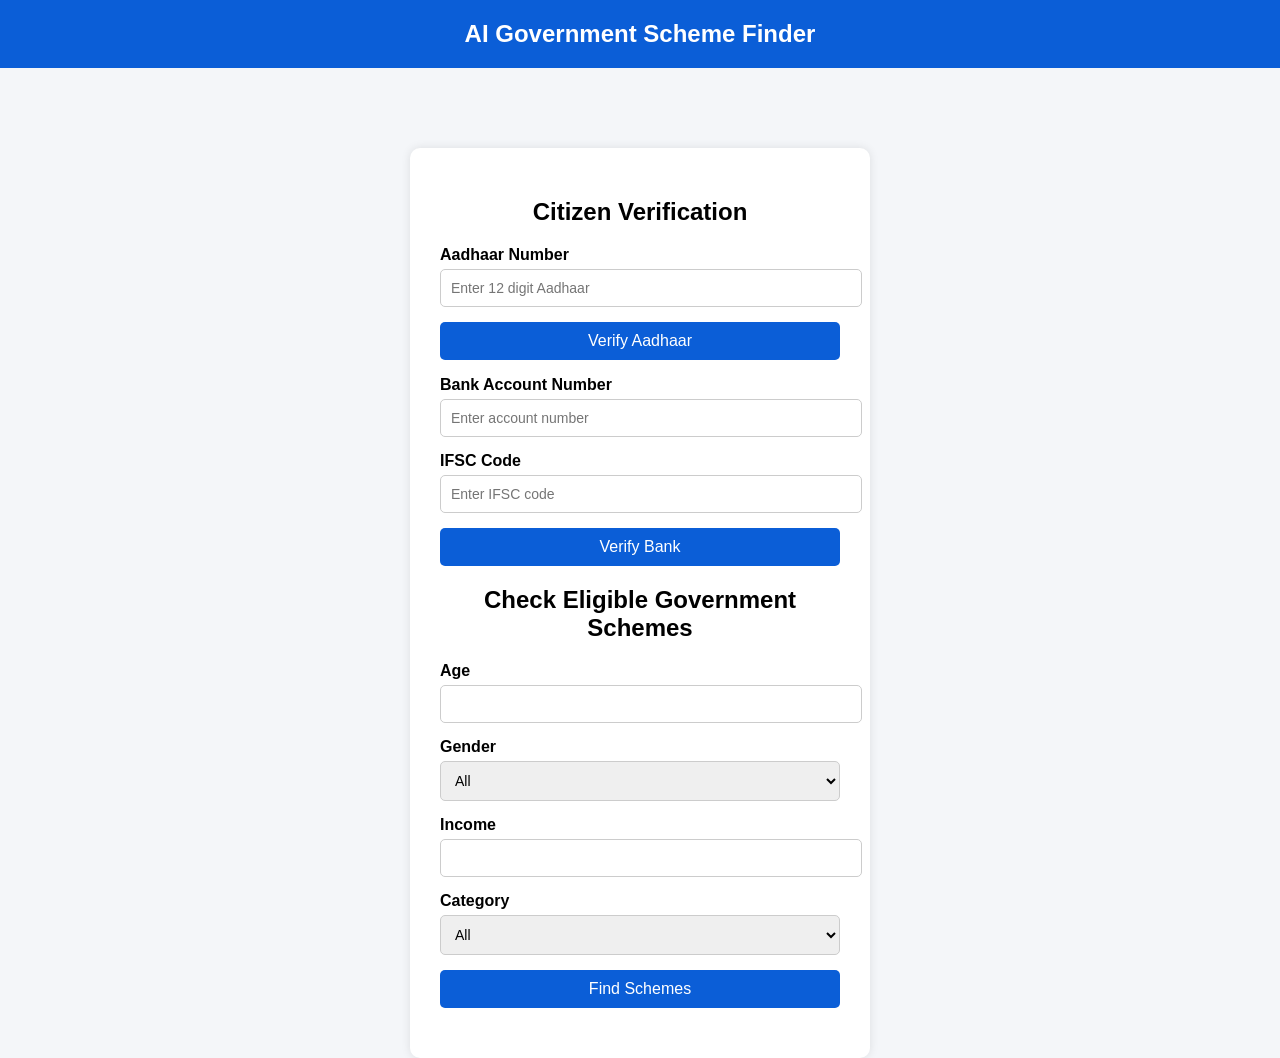
==== index.html @ da3d7cf3 "Initial project commit" ====
<!DOCTYPE html>
<html>
<head>
<title>AI Government Scheme Finder</title>
<link rel="stylesheet" href="style.css">
</head>

<body>

<header>
AI Government Scheme Finder
</header>

<div class="container">

<h2>Citizen Verification</h2>

<label>Aadhaar Number</label>
<input type="text" id="aadhaar" placeholder="Enter 12 digit Aadhaar">

<button onclick="verifyAadhaar()">Verify Aadhaar</button>

<p id="aadhaarStatus"></p>


<label>Bank Account Number</label>
<input type="text" id="bank" placeholder="Enter account number">

<label>IFSC Code</label>
<input type="text" id="ifsc" placeholder="Enter IFSC code">

<button onclick="verifyBank()">Verify Bank</button>

<p id="bankStatus"></p>


<h2>Check Eligible Government Schemes</h2>

<label>Age</label>
<input type="number" id="age">

<label>Gender</label>
<select id="gender">
<option value="all">All</option>
<option value="male">Male</option>
<option value="female">Female</option>
</select>

<label>Income</label>
<input type="number" id="income">

<label>Category</label>
<select id="category">
<option value="all">All</option>
<option value="farmer">Farmer</option>
<option value="student">Student</option>
<option value="woman">Woman</option>
<option value="senior">Senior Citizen</option>
<option value="unemployed">Unemployed</option>
<option value="poor">BPL</option>
</select>

<button onclick="findSchemes()">Find Schemes</button>

<div id="results"></div>

</div>

<script src="script.js"></script>

</body>
</html>
---- style.css ----
body{
font-family: Arial, sans-serif;
background-color:#f4f6f9;
margin:0;
padding:0;
}

header{
background-color:#0b5ed7;
color:white;
text-align:center;
padding:20px;
font-size:24px;
font-weight:bold;
}

.container{
width:400px;
margin:auto;
margin-top:80px;
background:white;
padding:30px;
border-radius:10px;
box-shadow:0px 0px 10px rgba(0,0,0,0.1);
}

h2{
text-align:center;
}

label{
display:block;
margin-top:15px;
font-weight:bold;
}

input,select{
width:100%;
padding:10px;
margin-top:5px;
border:1px solid #ccc;
border-radius:5px;
font-size:14px;
}

button{
margin-top:15px;
padding:10px;
width:100%;
background:#0b5ed7;
color:white;
border:none;
border-radius:5px;
font-size:16px;
cursor:pointer;
}

button:hover{
background:#084298;
}

a{
display:block;
margin-top:10px;
text-align:center;
}

#results{
margin-top:20px;
}

.scheme{
background:#e9f3ff;
padding:15px;
margin-top:10px;
border-left:5px solid #0b5ed7;
border-radius:5px;
}
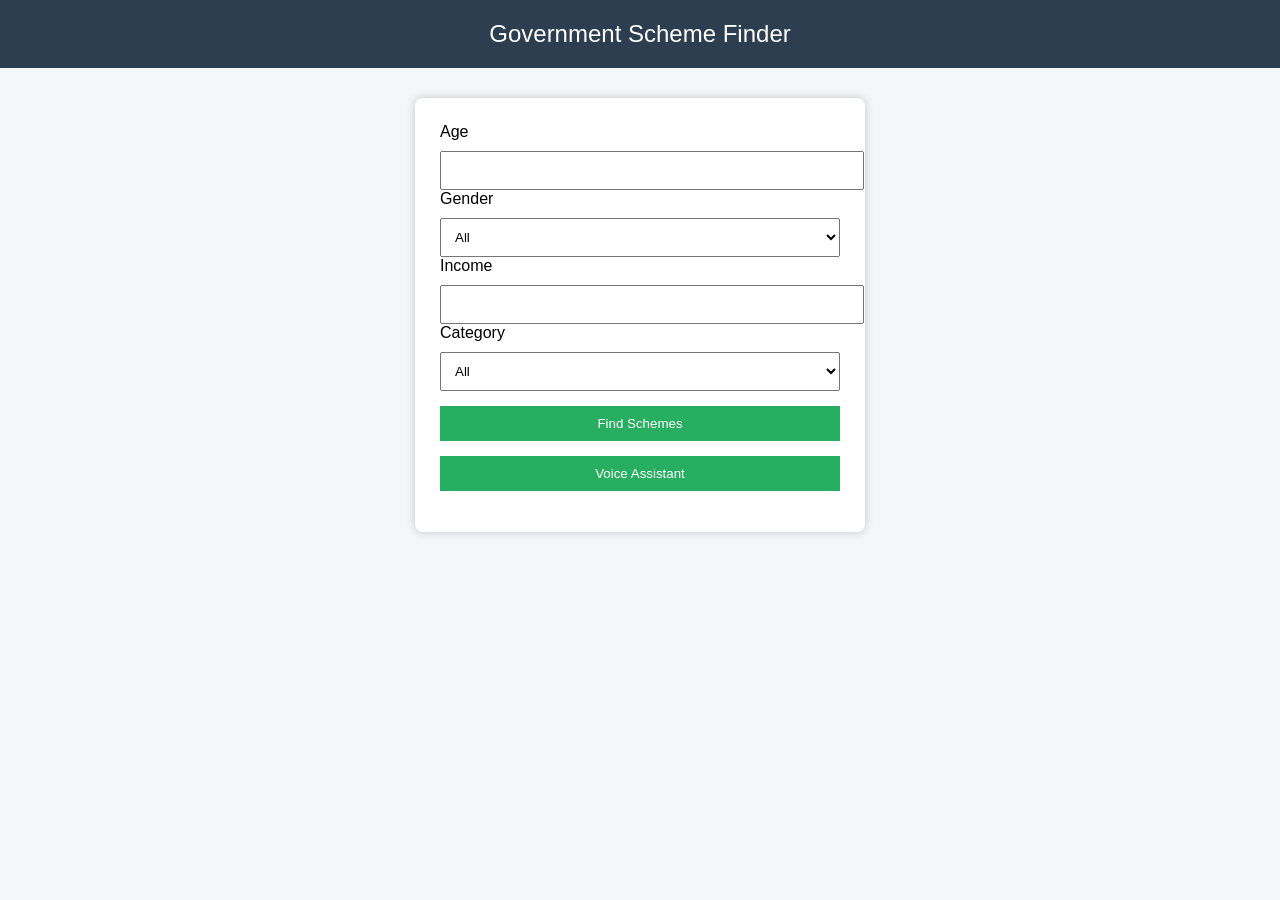
==== commit 54cdefb6: "second" ====
--- a/index.html
+++ b/index.html
@@ -1,66 +1,46 @@
 <!DOCTYPE html>
 <html>
 <head>
-<title>AI Government Scheme Finder</title>
+<title>Government Scheme Finder</title>
 <link rel="stylesheet" href="style.css">
 </head>
 
-<body>
+<body onload="applyLanguage()">
 
-<header>
-AI Government Scheme Finder
-</header>
+<header id="title">Government Scheme Finder</header>
 
 <div class="container">
 
-<h2>Citizen Verification</h2>
-
-<label>Aadhaar Number</label>
-<input type="text" id="aadhaar" placeholder="Enter 12 digit Aadhaar">
-
-<button onclick="verifyAadhaar()">Verify Aadhaar</button>
-
-<p id="aadhaarStatus"></p>
-
-
-<label>Bank Account Number</label>
-<input type="text" id="bank" placeholder="Enter account number">
-
-<label>IFSC Code</label>
-<input type="text" id="ifsc" placeholder="Enter IFSC code">
-
-<button onclick="verifyBank()">Verify Bank</button>
-
-<p id="bankStatus"></p>
-
-
-<h2>Check Eligible Government Schemes</h2>
-
-<label>Age</label>
+<label id="ageLabel">Age</label>
 <input type="number" id="age">
 
-<label>Gender</label>
+<label id="genderLabel">Gender</label>
 <select id="gender">
 <option value="all">All</option>
 <option value="male">Male</option>
 <option value="female">Female</option>
+<option value="other">Other</option>
 </select>
 
-<label>Income</label>
+<label id="incomeLabel">Income</label>
 <input type="number" id="income">
 
-<label>Category</label>
+<label id="categoryLabel">Category</label>
 <select id="category">
 <option value="all">All</option>
+<option value="student">Student</option>
 <option value="farmer">Farmer</option>
-<option value="student">Student</option>
-<option value="woman">Woman</option>
 <option value="senior">Senior Citizen</option>
-<option value="unemployed">Unemployed</option>
-<option value="poor">BPL</option>
+<option value="women">Women</option>
+<option value="orphan">Orphan</option>
+<option value="pwd">PWD</option>
 </select>
 
-<button onclick="findSchemes()">Find Schemes</button>
+<button id="findBtn" onclick="findSchemes()">Find Schemes</button>
+
+<button id="voiceBtn" onclick="startVoice()">Voice Assistant</button>
+
+<p id="voiceText"></p>
 
 <div id="results"></div>
 
--- a/style.css
+++ b/style.css
@@ -1,78 +1,51 @@
+
 body{
-font-family: Arial, sans-serif;
-background-color:#f4f6f9;
+font-family:Arial;
+background:#f4f6f9;
 margin:0;
-padding:0;
 }
 
 header{
-background-color:#0b5ed7;
+background:#2c3e50;
 color:white;
 text-align:center;
 padding:20px;
 font-size:24px;
-font-weight:bold;
 }
 
 .container{
 width:400px;
 margin:auto;
-margin-top:80px;
+margin-top:30px;
 background:white;
-padding:30px;
-border-radius:10px;
-box-shadow:0px 0px 10px rgba(0,0,0,0.1);
-}
-
-h2{
-text-align:center;
-}
-
-label{
-display:block;
-margin-top:15px;
-font-weight:bold;
+padding:25px;
+border-radius:8px;
+box-shadow:0px 0px 10px rgba(0,0,0,0.2);
 }
 
 input,select{
 width:100%;
 padding:10px;
-margin-top:5px;
-border:1px solid #ccc;
-border-radius:5px;
-font-size:14px;
+margin-top:10px;
 }
 
 button{
+width:100%;
+padding:10px;
 margin-top:15px;
-padding:10px;
-width:100%;
-background:#0b5ed7;
+background:#27ae60;
 color:white;
 border:none;
-border-radius:5px;
-font-size:16px;
 cursor:pointer;
 }
 
 button:hover{
-background:#084298;
-}
-
-a{
-display:block;
-margin-top:10px;
-text-align:center;
-}
-
-#results{
-margin-top:20px;
+background:#1e8449;
 }
 
 .scheme{
-background:#e9f3ff;
-padding:15px;
+background:#d6eaf8;
+padding:10px;
 margin-top:10px;
-border-left:5px solid #0b5ed7;
-border-radius:5px;
-}+}
+
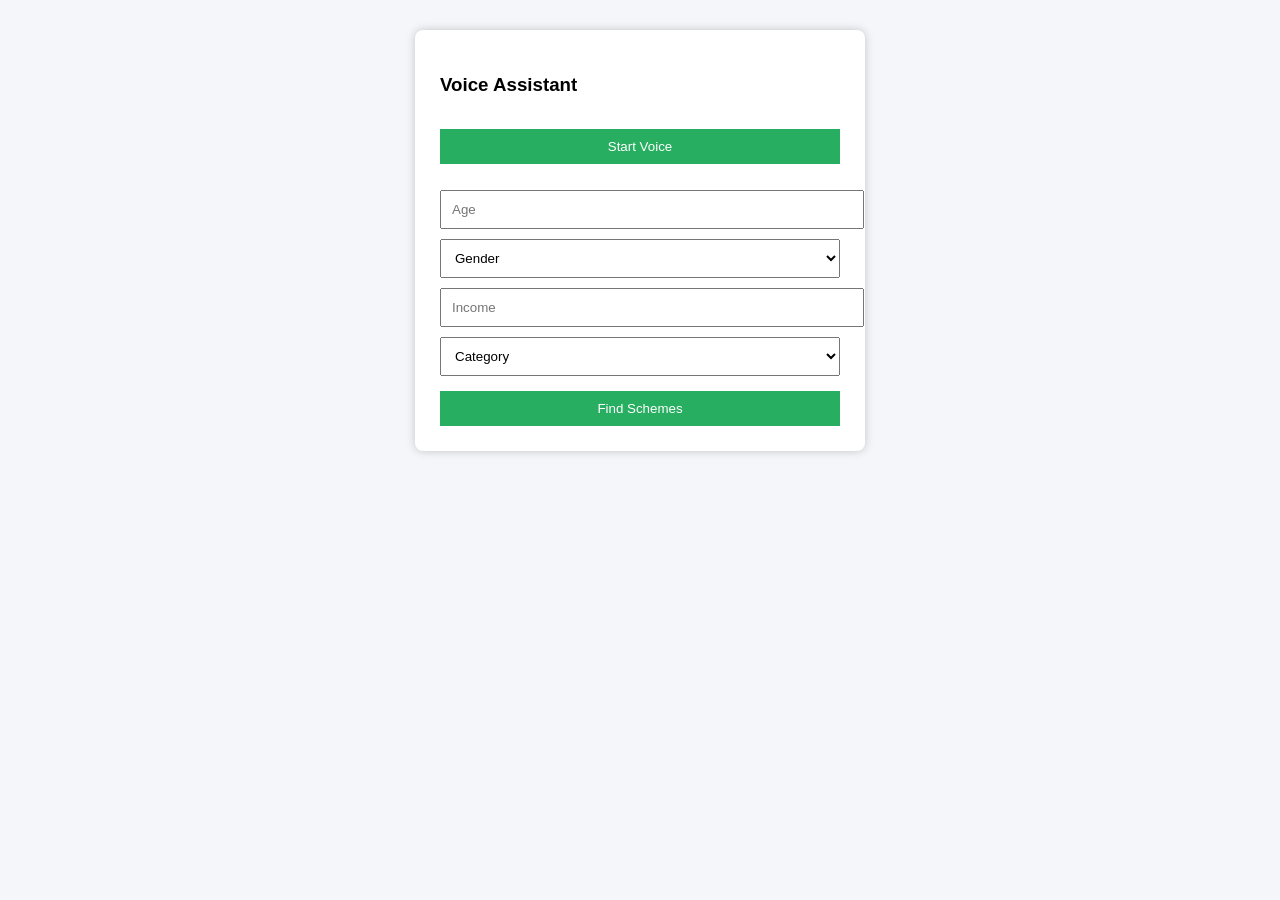
==== commit fe4d5a4e: "s" ====
--- a/index.html
+++ b/index.html
@@ -1,52 +1,50 @@
 <!DOCTYPE html>
 <html>
 <head>
-<title>Government Scheme Finder</title>
-<link rel="stylesheet" href="style.css">
+    <title>Government Scheme Finder</title>
+    <link rel="stylesheet" href="style.css">
 </head>
-
 <body onload="applyLanguage()">
-
-<header id="title">Government Scheme Finder</header>
 
 <div class="container">
 
-<label id="ageLabel">Age</label>
-<input type="number" id="age">
+    <!-- Voice Assistant at top -->
+    <div class="voice-assistant">
+        <h3>Voice Assistant</h3>
+        <button onclick="startVoice()">Start Voice</button>
+        <p id="voiceText"></p>
+    </div>
 
-<label id="genderLabel">Gender</label>
-<select id="gender">
-<option value="all">All</option>
-<option value="male">Male</option>
-<option value="female">Female</option>
-<option value="other">Other</option>
-</select>
+    <!-- User Details Form -->
+    <div class="user-details">
+        <input type="number" id="age" placeholder="Age">
+        <select id="gender">
+            <option value="all">Gender</option>
+            <option value="male">Male</option>
+            <option value="female">Female</option>
+        </select>
+        <input type="number" id="income" placeholder="Income">
+        <select id="category">
+            <option value="all">Category</option>
+            <option value="student">Student</option>
+            <option value="farmer">Farmer</option>
+            <option value="senior">Senior Citizen</option>
+            <option value="women">Women</option>
+            <option value="orphan">Orphan</option>
+            <option value="pwd">PWD</option>
+        </select>
+    </div>
 
-<label id="incomeLabel">Income</label>
-<input type="number" id="income">
+    <!-- Find Schemes Button at bottom -->
+    <div class="find-schemes">
+        <button onclick="findSchemes()">Find Schemes</button>
+    </div>
 
-<label id="categoryLabel">Category</label>
-<select id="category">
-<option value="all">All</option>
-<option value="student">Student</option>
-<option value="farmer">Farmer</option>
-<option value="senior">Senior Citizen</option>
-<option value="women">Women</option>
-<option value="orphan">Orphan</option>
-<option value="pwd">PWD</option>
-</select>
-
-<button id="findBtn" onclick="findSchemes()">Find Schemes</button>
-
-<button id="voiceBtn" onclick="startVoice()">Voice Assistant</button>
-
-<p id="voiceText"></p>
-
-<div id="results"></div>
+    <!-- Results -->
+    <div id="results"></div>
 
 </div>
 
 <script src="script.js"></script>
-
 </body>
 </html>
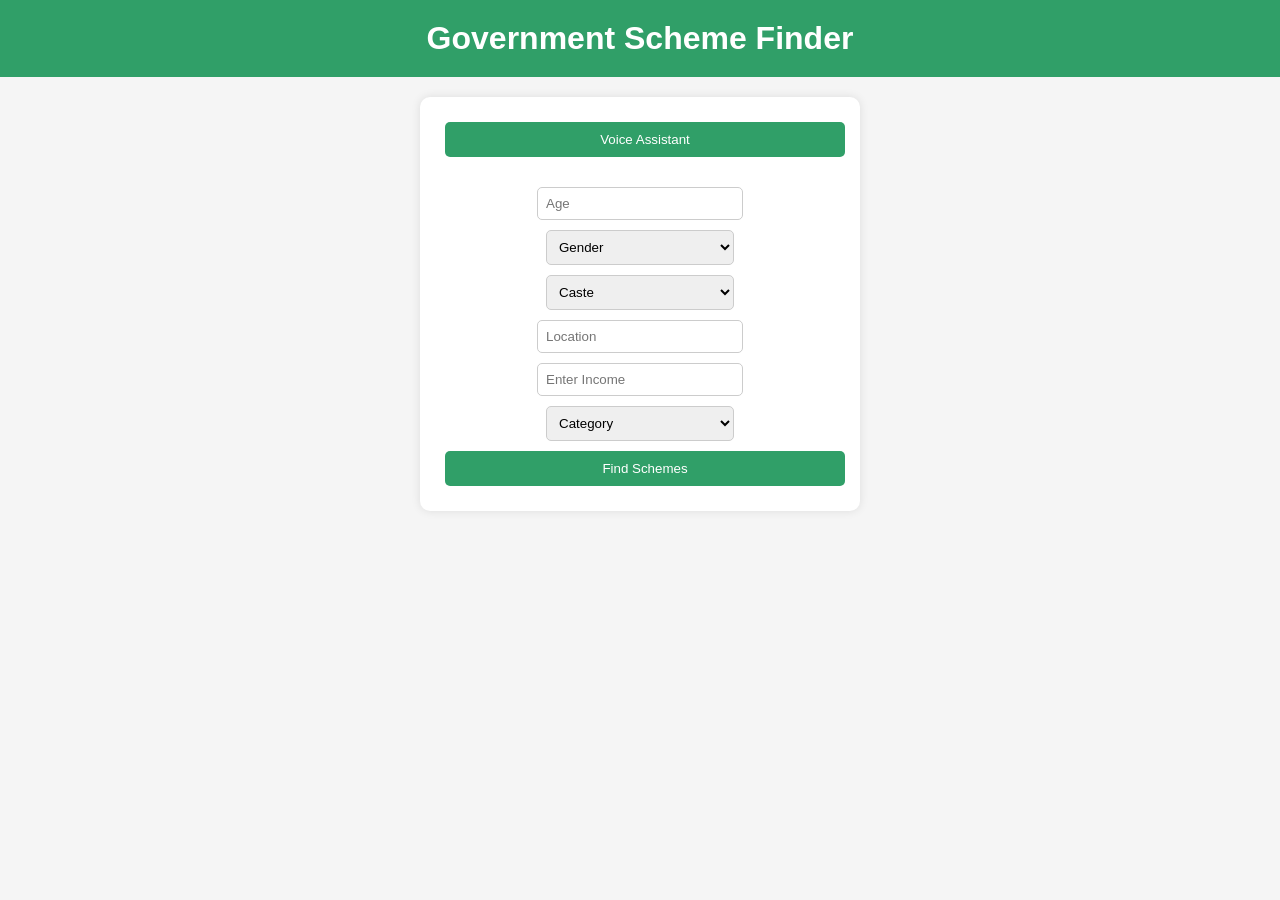
==== commit 3c3c645e: "t" ====
--- a/index.html
+++ b/index.html
@@ -1,47 +1,65 @@
 <!DOCTYPE html>
-<html>
+<html lang="en">
 <head>
-    <title>Government Scheme Finder</title>
-    <link rel="stylesheet" href="style.css">
+<meta charset="UTF-8">
+<title>Government Scheme Finder</title>
+<link rel="stylesheet" href="style.css">
+<style>
+body { font-family: Arial, sans-serif; margin: 0; background-color: #f5f5f5; }
+header { text-align: center; padding: 20px 0; background-color: #309f68; color: white; width: 100%; font-size: 2em; font-weight: bold; }
+.container { max-width: 800px; margin: 20px auto; background: white; padding: 20px; border-radius: 10px; box-shadow: 0 0 10px rgba(0,0,0,0.1); }
+#voiceSection button, #detailsSection button { padding: 10px 15px; margin: 5px; border:none; background:#309f68; color:white; border-radius:5px; cursor:pointer; }
+#voiceSection button:hover, #detailsSection button:hover { background:#309f68; }
+input, select { width: calc(50% - 12px); margin:5px; padding:8px; border-radius:5px; border:1px solid #ccc; }
+.scheme { border:1px solid #ccc; padding:10px; margin:10px 0; border-radius:5px; background:#e8eaf6; }
+</style>
 </head>
 <body onload="applyLanguage()">
 
+<header id="title">Government Scheme Finder</header>
+
 <div class="container">
 
-    <!-- Voice Assistant at top -->
-    <div class="voice-assistant">
-        <h3>Voice Assistant</h3>
-        <button onclick="startVoice()">Start Voice</button>
-        <p id="voiceText"></p>
-    </div>
+  <!-- Voice Assistant Section -->
+  <div id="voiceSection" style="text-align:center; margin-bottom:20px;">
+      <button id="voiceBtn" onclick="startVoice()">Voice Assistant</button>
+      <p id="voiceText"></p>
+  </div>
 
-    <!-- User Details Form -->
-    <div class="user-details">
-        <input type="number" id="age" placeholder="Age">
-        <select id="gender">
-            <option value="all">Gender</option>
-            <option value="male">Male</option>
-            <option value="female">Female</option>
-        </select>
-        <input type="number" id="income" placeholder="Income">
-        <select id="category">
-            <option value="all">Category</option>
-            <option value="student">Student</option>
-            <option value="farmer">Farmer</option>
-            <option value="senior">Senior Citizen</option>
-            <option value="women">Women</option>
-            <option value="orphan">Orphan</option>
-            <option value="pwd">PWD</option>
-        </select>
-    </div>
+  <!-- Manual Details Section -->
+  <div id="detailsSection" style="text-align:center;">
+      <input type="number" id="age" placeholder="Enter Age">
+      <select id="gender">
+        <option value="" disabled selected>Gender</option>
+        <option value="all">All</option>
+        <option value="male">Male</option>
+        <option value="female">Female</option>
+        <option value="other">Other</option>
+      </select>
+      <select id="caste">
+        <option value="" disabled selected>Caste</option>
+        <option value="general">General</option>
+        <option value="obc">OBC</option>
+        <option value="sc">SC</option>
+        <option value="st">ST</option>
+      </select>
+      <input type="text" id="location" placeholder="Enter Location">
+      <input type="number" id="income" placeholder="Enter Income">
+      <select id="category">
+        <option value="" disabled selected>Category</option>
+        <option value="student">Student</option>
+        <option value="farmer">Farmer</option>
+        <option value="senior">Senior Citizen</option>
+        <option value="women">Women</option>
+        <option value="orphan">Orphan</option>
+        <option value="pwd">PWD</option>
+      </select>
+      <br>
+      <button onclick="findSchemes()">Find Schemes</button>
+  </div>
 
-    <!-- Find Schemes Button at bottom -->
-    <div class="find-schemes">
-        <button onclick="findSchemes()">Find Schemes</button>
-    </div>
-
-    <!-- Results -->
-    <div id="results"></div>
+  <!-- Results Section -->
+  <div id="results"></div>
 
 </div>
 
--- a/style.css
+++ b/style.css
@@ -6,7 +6,7 @@
 }
 
 header{
-background:#2c3e50;
+background:#2c5036;
 color:white;
 text-align:center;
 padding:20px;
